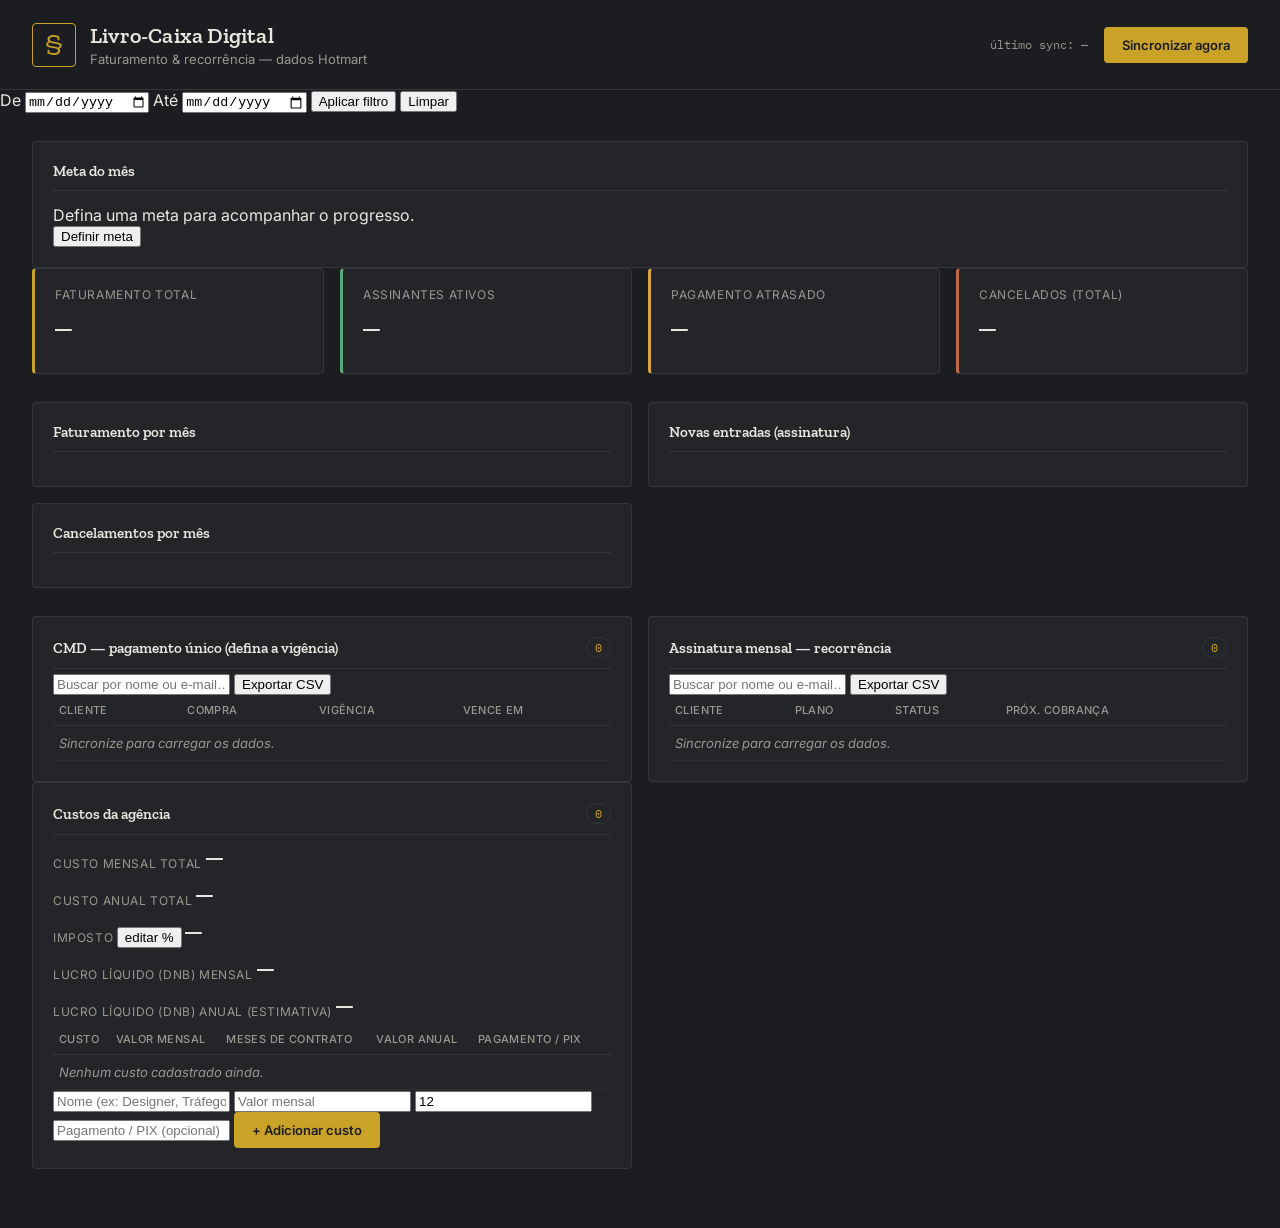
==== index.html @ 46e6a67d "Add files via upload" ====
<!DOCTYPE html>
<html lang="pt-BR">
<head>
<meta charset="UTF-8">
<meta name="viewport" content="width=device-width, initial-scale=1.0">
<title>Painel de Faturamento — Hotmart</title>
<link rel="preconnect" href="https://fonts.googleapis.com">
<link href="https://fonts.googleapis.com/css2?family=Zilla+Slab:wght@500;600;700&family=Inter:wght@400;500;600&family=IBM+Plex+Mono:wght@400;500;600&display=swap" rel="stylesheet">
<link rel="stylesheet" href="/static/style.css">
</head>
<body>
  <header class="topbar">
    <div class="brand">
      <span class="brand-mark">§</span>
      <div>
        <h1>Livro-Caixa Digital</h1>
        <p class="subtitle">Faturamento &amp; recorrência — dados Hotmart</p>
      </div>
    </div>
    <div class="topbar-actions">
      <span id="lastSync" class="last-sync">último sync: —</span>
      <button id="syncBtn" class="btn-primary">Sincronizar agora</button>
    </div>
  </header>

  <div class="filter-bar">
    <label>De <input type="date" id="startDate"></label>
    <label>Até <input type="date" id="endDate"></label>
    <button id="applyFilterBtn" class="btn-secondary">Aplicar filtro</button>
    <button id="clearFilterBtn" class="btn-link">Limpar</button>
  </div>

  <main>
    <section class="panel goal-panel">
      <div class="goal-header">
        <div>
          <h2 class="goal-title">Meta do mês <span id="goalMonthLabel"></span></h2>
          <span class="goal-values" id="goalValues">Defina uma meta para acompanhar o progresso.</span>
        </div>
        <button class="btn-link" id="editGoalBtn">Definir meta</button>
      </div>
      <div class="goal-bar-track">
        <div class="goal-bar-fill" id="goalBarFill" style="width:0%"></div>
      </div>
    </section>

    <section class="kpi-row" id="kpiRow">
      <div class="kpi-card">
        <span class="kpi-label">Faturamento total</span>
        <span class="kpi-value" id="kpiFaturamento">—</span>
        <span class="kpi-delta" id="kpiVariacao"></span>
      </div>
      <div class="kpi-card positive">
        <span class="kpi-label">Assinantes ativos</span>
        <span class="kpi-value" id="kpiAtivos">—</span>
      </div>
      <div class="kpi-card warn">
        <span class="kpi-label">Pagamento atrasado</span>
        <span class="kpi-value" id="kpiAtrasados">—</span>
      </div>
      <div class="kpi-card negative">
        <span class="kpi-label">Cancelados (total)</span>
        <span class="kpi-value" id="kpiCancelados">—</span>
      </div>
    </section>

    <section class="chart-row">
      <div class="panel">
        <h2>Faturamento por mês</h2>
        <div id="chartFaturamento"></div>
      </div>
      <div class="panel">
        <h2>Novas entradas (assinatura)</h2>
        <div id="chartEntradas"></div>
      </div>
      <div class="panel">
        <h2>Cancelamentos por mês</h2>
        <div id="chartCancelamentos"></div>
      </div>
    </section>

    <section class="table-row">
      <div class="panel">
        <div class="panel-header">
          <h2>CMD — pagamento único (defina a vigência)</h2>
          <span class="count-pill" id="countOneTime">0</span>
        </div>
        <div class="table-toolbar">
          <input type="text" class="search-input" id="searchOneTime" placeholder="Buscar por nome ou e-mail…">
          <button class="btn-link" id="exportOneTime">Exportar CSV</button>
        </div>
        <table class="ledger">
          <thead>
            <tr>
              <th data-sort="buyer_name" class="sortable">Cliente</th>
              <th data-sort="purchase_date" class="sortable">Compra</th>
              <th>Vigência</th>
              <th data-sort="vencimento" class="sortable">Vence em</th>
            </tr>
          </thead>
          <tbody id="tableOneTime"><tr><td colspan="4" class="empty">Sincronize para carregar os dados.</td></tr></tbody>
        </table>
      </div>

      <div class="panel">
        <div class="panel-header">
          <h2>Assinatura mensal — recorrência</h2>
          <span class="count-pill" id="countRecorrencia">0</span>
        </div>
        <div class="table-toolbar">
          <input type="text" class="search-input" id="searchRecorrencia" placeholder="Buscar por nome ou e-mail…">
          <button class="btn-link" id="exportRecorrencia">Exportar CSV</button>
        </div>
        <table class="ledger">
          <thead>
            <tr>
              <th data-sort="subscriber_name" class="sortable">Cliente</th>
              <th>Plano</th>
              <th data-sort="status" class="sortable">Status</th>
              <th data-sort="date_next_charge" class="sortable">Próx. cobrança</th>
            </tr>
          </thead>
          <tbody id="tableRecorrencia"><tr><td colspan="4" class="empty">Sincronize para carregar os dados.</td></tr></tbody>
        </table>
      </div>
    </section>

    <section class="table-row single">
      <div class="panel">
        <div class="panel-header">
          <h2>Custos da agência</h2>
          <span class="count-pill" id="countCosts">0</span>
        </div>

        <div class="dnb-row">
          <div class="dnb-card">
            <span class="kpi-label">Custo mensal total</span>
            <span class="kpi-value dnb-value" id="custoMensal">—</span>
          </div>
          <div class="dnb-card">
            <span class="kpi-label">Custo anual total</span>
            <span class="kpi-value dnb-value" id="custoAnual">—</span>
          </div>
          <div class="dnb-card">
            <span class="kpi-label">
              Imposto
              <button class="btn-link tax-edit-btn" id="editTaxBtn">editar %</button>
            </span>
            <span class="kpi-value dnb-value" id="impostoValor">—</span>
          </div>
          <div class="dnb-card highlight">
            <span class="kpi-label">Lucro líquido (DNB) mensal</span>
            <span class="kpi-value dnb-value" id="dnbMensal">—</span>
          </div>
          <div class="dnb-card highlight">
            <span class="kpi-label">Lucro líquido (DNB) anual (estimativa)</span>
            <span class="kpi-value dnb-value" id="dnbAnual">—</span>
          </div>
        </div>

        <table class="ledger">
          <thead>
            <tr>
              <th>Custo</th>
              <th>Valor mensal</th>
              <th>Meses de contrato</th>
              <th>Valor anual</th>
              <th>Pagamento / PIX</th>
              <th></th>
            </tr>
          </thead>
          <tbody id="tableCosts"><tr><td colspan="6" class="empty">Nenhum custo cadastrado ainda.</td></tr></tbody>
        </table>

        <div class="add-cost-row">
          <input type="text" id="newCostName" placeholder="Nome (ex: Designer, Tráfego pago…)">
          <input type="number" step="0.01" id="newCostValue" placeholder="Valor mensal">
          <input type="number" id="newCostMonths" placeholder="Meses" value="12">
          <input type="text" id="newCostPayment" placeholder="Pagamento / PIX (opcional)">
          <button class="btn-primary" id="addCostBtn">+ Adicionar custo</button>
        </div>
      </div>
    </section>
  </main>

  <script src="/static/dashboard.js"></script>
</body>
</html>
---- static/style.css ----
:root {
  --bg: #1B1D21;
  --panel: #232529;
  --panel-border: #33363c;
  --text: #E9E6DF;
  --text-dim: #9A9790;
  --gold: #C9A227;
  --green: #5CA97A;
  --rust: #C06A4C;
  --font-display: 'Zilla Slab', serif;
  --font-body: 'Inter', sans-serif;
  --font-mono: 'IBM Plex Mono', monospace;
}

* { box-sizing: border-box; }

body {
  margin: 0;
  background: var(--bg);
  color: var(--text);
  font-family: var(--font-body);
  -webkit-font-smoothing: antialiased;
}

.topbar {
  display: flex;
  justify-content: space-between;
  align-items: center;
  padding: 22px 32px;
  border-bottom: 1px solid var(--panel-border);
}

.brand { display: flex; align-items: center; gap: 14px; }

.brand-mark {
  font-family: var(--font-display);
  font-size: 30px;
  color: var(--gold);
  border: 1px solid var(--gold);
  width: 44px; height: 44px;
  display: flex; align-items: center; justify-content: center;
  border-radius: 4px;
}

h1 {
  font-family: var(--font-display);
  font-weight: 600;
  font-size: 22px;
  margin: 0;
  letter-spacing: 0.2px;
}

.subtitle {
  margin: 2px 0 0;
  font-size: 13px;
  color: var(--text-dim);
}

.topbar-actions { display: flex; align-items: center; gap: 16px; }

.last-sync { font-family: var(--font-mono); font-size: 12px; color: var(--text-dim); }

.btn-primary {
  background: var(--gold);
  color: #1B1D21;
  border: none;
  padding: 10px 18px;
  font-family: var(--font-body);
  font-weight: 600;
  font-size: 13px;
  border-radius: 4px;
  cursor: pointer;
  transition: opacity 0.15s ease;
}
.btn-primary:hover { opacity: 0.85; }
.btn-primary:disabled { opacity: 0.5; cursor: wait; }

main { padding: 28px 32px 60px; max-width: 1280px; margin: 0 auto; }

.kpi-row {
  display: grid;
  grid-template-columns: repeat(4, 1fr);
  gap: 16px;
  margin-bottom: 28px;
}

.kpi-card {
  background: var(--panel);
  border: 1px solid var(--panel-border);
  border-left: 3px solid var(--gold);
  border-radius: 4px;
  padding: 18px 20px;
  display: flex;
  flex-direction: column;
  gap: 8px;
}
.kpi-card.positive { border-left-color: var(--green); }
.kpi-card.warn { border-left-color: #D9A441; }
.kpi-card.negative { border-left-color: var(--rust); }

.kpi-label {
  font-size: 12px;
  text-transform: uppercase;
  letter-spacing: 0.6px;
  color: var(--text-dim);
}

.kpi-value {
  font-family: var(--font-mono);
  font-size: 28px;
  font-variant-numeric: tabular-nums;
}

.chart-row {
  display: grid;
  grid-template-columns: 1fr 1fr;
  gap: 16px;
  margin-bottom: 28px;
}

.table-row {
  display: grid;
  grid-template-columns: 1fr 1fr;
  gap: 16px;
}

.panel {
  background: var(--panel);
  border: 1px solid var(--panel-border);
  border-radius: 4px;
  padding: 20px;
}

.panel h2 {
  font-family: var(--font-display);
  font-weight: 600;
  font-size: 15px;
  margin: 0 0 14px;
  padding-bottom: 10px;
  border-bottom: 1px solid var(--panel-border);
}

.panel-header {
  display: flex;
  align-items: center;
  justify-content: space-between;
  border-bottom: 1px solid var(--panel-border);
  margin-bottom: 4px;
  padding-bottom: 10px;
}
.panel-header h2 { border: none; margin: 0; padding: 0; }

.count-pill {
  font-family: var(--font-mono);
  font-size: 12px;
  color: var(--gold);
  border: 1px solid var(--panel-border);
  padding: 2px 8px;
  border-radius: 12px;
}

table.ledger {
  width: 100%;
  border-collapse: collapse;
  font-size: 13px;
}

table.ledger th {
  text-align: left;
  color: var(--text-dim);
  font-weight: 500;
  font-size: 11px;
  text-transform: uppercase;
  letter-spacing: 0.4px;
  padding: 8px 6px;
  border-bottom: 1px solid var(--panel-border);
}

table.ledger td {
  padding: 9px 6px;
  border-bottom: 1px solid #2b2d32;
  font-variant-numeric: tabular-nums;
}

table.ledger tbody tr:hover { background: rgba(255,255,255,0.02); }

.status-tag {
  font-family: var(--font-mono);
  font-size: 11px;
  padding: 2px 7px;
  border-radius: 3px;
  text-transform: uppercase;
}
.status-ACTIVE { background: rgba(92,169,122,0.15); color: var(--green); }
.status-OVERDUE { background: rgba(217,164,65,0.15); color: #D9A441; }
.status-CANCELLED_BY_CUSTOMER,
.status-CANCELLED_BY_ADMIN,
.status-CANCELLED_BY_SELLER { background: rgba(192,106,76,0.15); color: var(--rust); }

.empty { color: var(--text-dim); font-style: italic; }

/* Campo de seleção de vigência (pagamento único) */
.term-select {
  background: #1B1D21;
  color: var(--text);
  border: 1px solid var(--panel-border);
  border-radius: 4px;
  padding: 5px 8px;
  font-family: var(--font-body);
  font-size: 12px;
}

.status-vig-em_dia { background: rgba(92,169,122,0.15); color: var(--green); }
.status-vig-vencendo { background: rgba(217,164,65,0.15); color: #D9A441; }
.status-vig-vencido { background: rgba(192,106,76,0.15); color: var(--rust); }

@media (max-width: 900px) {
  .kpi-row { grid-template-columns: 1fr 1fr; }
  .chart-row, .table-row { grid-template-columns: 1fr; }
}
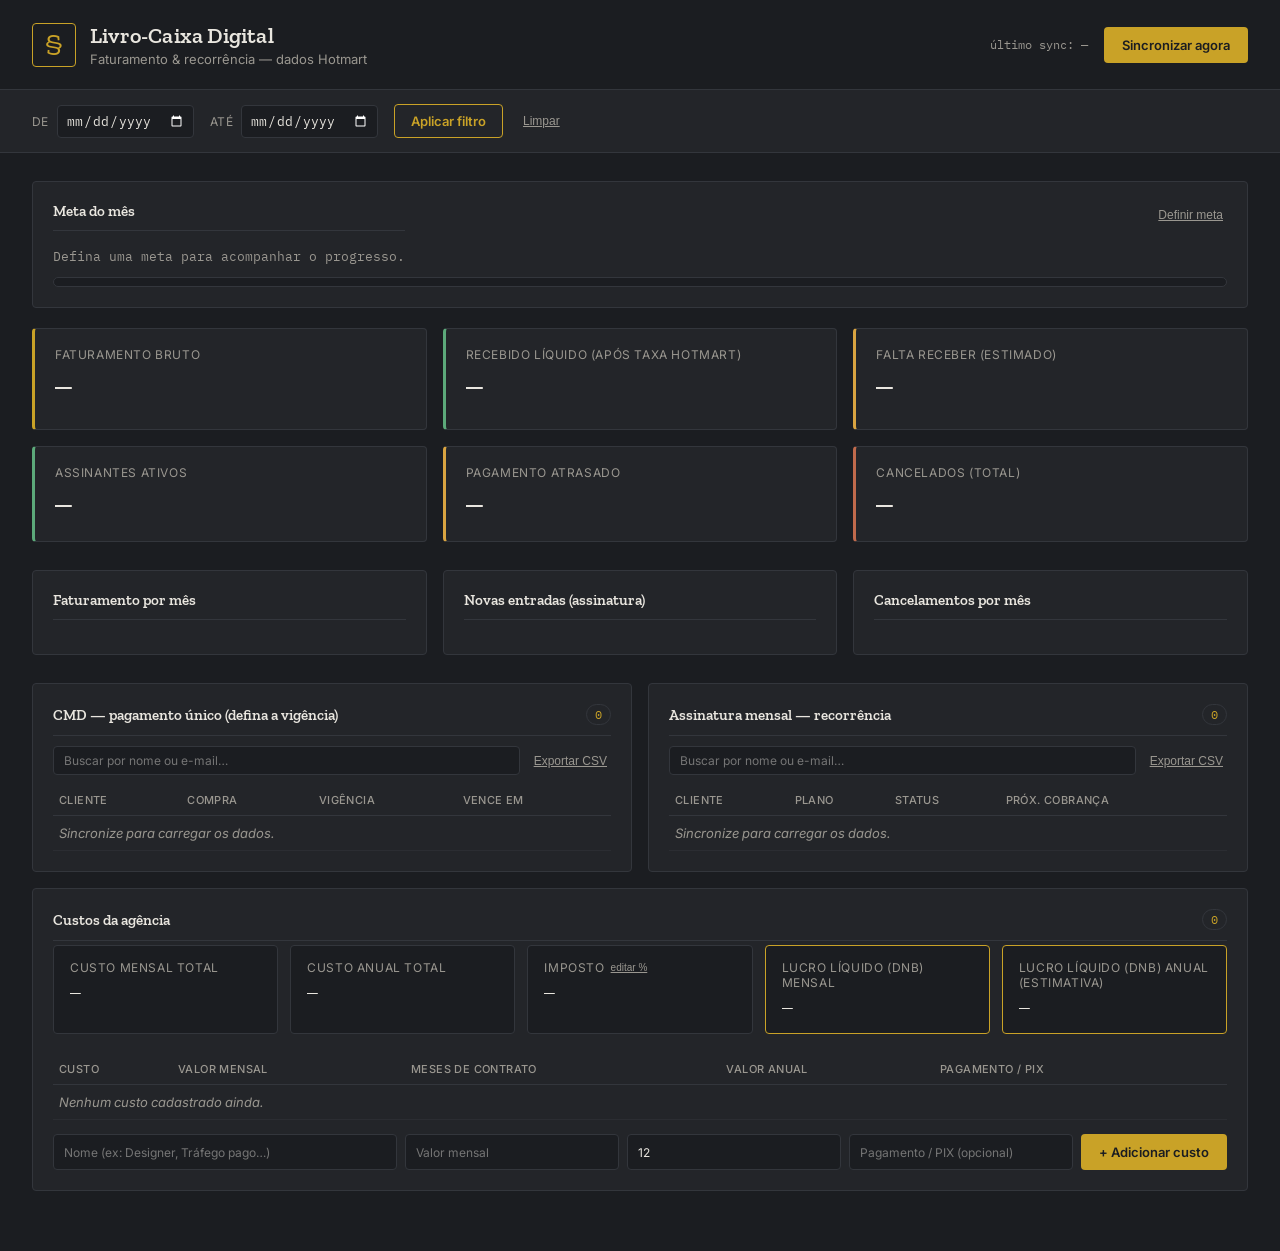
==== commit ec647899: "Add files via upload" ====
--- a/index.html
+++ b/index.html
@@ -44,12 +44,23 @@
       </div>
     </section>
 
-    <section class="kpi-row" id="kpiRow">
+    <section class="kpi-row kpi-row-financeiro">
       <div class="kpi-card">
-        <span class="kpi-label">Faturamento total</span>
+        <span class="kpi-label">Faturamento bruto</span>
         <span class="kpi-value" id="kpiFaturamento">—</span>
         <span class="kpi-delta" id="kpiVariacao"></span>
       </div>
+      <div class="kpi-card positive">
+        <span class="kpi-label">Recebido líquido (após taxa Hotmart)</span>
+        <span class="kpi-value" id="kpiLiquido">—</span>
+      </div>
+      <div class="kpi-card warn">
+        <span class="kpi-label">Falta receber (estimado)</span>
+        <span class="kpi-value" id="kpiFaltaReceber">—</span>
+      </div>
+    </section>
+
+    <section class="kpi-row" id="kpiRow">
       <div class="kpi-card positive">
         <span class="kpi-label">Assinantes ativos</span>
         <span class="kpi-value" id="kpiAtivos">—</span>
--- a/static/style.css
+++ b/static/style.css
@@ -75,15 +75,110 @@
 .btn-primary:hover { opacity: 0.85; }
 .btn-primary:disabled { opacity: 0.5; cursor: wait; }
 
-main { padding: 28px 32px 60px; max-width: 1280px; margin: 0 auto; }
+.filter-bar {
+  display: flex;
+  align-items: center;
+  gap: 16px;
+  padding: 14px 32px;
+  background: var(--panel);
+  border-bottom: 1px solid var(--panel-border);
+  flex-wrap: wrap;
+}
+
+.filter-bar label {
+  display: flex;
+  align-items: center;
+  gap: 8px;
+  font-size: 12px;
+  color: var(--text-dim);
+  text-transform: uppercase;
+  letter-spacing: 0.4px;
+}
+
+.filter-bar input[type="date"] {
+  background: #1B1D21;
+  color: var(--text);
+  border: 1px solid var(--panel-border);
+  border-radius: 4px;
+  padding: 6px 8px;
+  font-family: var(--font-mono);
+  font-size: 13px;
+  color-scheme: dark;
+}
+
+.btn-secondary {
+  background: transparent;
+  color: var(--gold);
+  border: 1px solid var(--gold);
+  padding: 8px 16px;
+  font-family: var(--font-body);
+  font-weight: 600;
+  font-size: 13px;
+  border-radius: 4px;
+  cursor: pointer;
+}
+.btn-secondary:hover { background: rgba(201,162,39,0.1); }
+
+.btn-link {
+  background: none;
+  border: none;
+  color: var(--text-dim);
+  font-size: 12px;
+  text-decoration: underline;
+  cursor: pointer;
+  padding: 6px 4px;
+}
+.btn-link:hover { color: var(--text); }
+
+main { padding: 28px 32px 60px; max-width: 1320px; margin: 0 auto; }
+
+.goal-panel { margin-bottom: 20px; }
+
+.goal-header {
+  display: flex;
+  align-items: flex-start;
+  justify-content: space-between;
+  margin-bottom: 12px;
+}
+
+.goal-title {
+  font-family: var(--font-display);
+  font-weight: 600;
+  font-size: 15px;
+  margin: 0 0 4px;
+}
+
+.goal-values {
+  font-family: var(--font-mono);
+  font-size: 13px;
+  color: var(--text-dim);
+}
+
+.goal-bar-track {
+  width: 100%;
+  height: 10px;
+  background: #1B1D21;
+  border: 1px solid var(--panel-border);
+  border-radius: 6px;
+  overflow: hidden;
+}
+
+.goal-bar-fill {
+  height: 100%;
+  background: var(--gold);
+  transition: width 0.3s ease;
+}
+.goal-bar-fill.complete { background: var(--green); }
 
 .kpi-row {
   display: grid;
-  grid-template-columns: repeat(4, 1fr);
+  grid-template-columns: repeat(3, 1fr);
   gap: 16px;
   margin-bottom: 28px;
 }
 
+.kpi-row-financeiro { margin-bottom: 16px; }
+
 .kpi-card {
   background: var(--panel);
   border: 1px solid var(--panel-border);
@@ -92,7 +187,7 @@
   padding: 18px 20px;
   display: flex;
   flex-direction: column;
-  gap: 8px;
+  gap: 6px;
 }
 .kpi-card.positive { border-left-color: var(--green); }
 .kpi-card.warn { border-left-color: #D9A441; }
@@ -103,6 +198,9 @@
   text-transform: uppercase;
   letter-spacing: 0.6px;
   color: var(--text-dim);
+  display: flex;
+  align-items: center;
+  gap: 6px;
 }
 
 .kpi-value {
@@ -111,9 +209,16 @@
   font-variant-numeric: tabular-nums;
 }
 
+.kpi-delta {
+  font-family: var(--font-mono);
+  font-size: 12px;
+}
+.kpi-delta.up { color: var(--green); }
+.kpi-delta.down { color: var(--rust); }
+
 .chart-row {
   display: grid;
-  grid-template-columns: 1fr 1fr;
+  grid-template-columns: repeat(3, 1fr);
   gap: 16px;
   margin-bottom: 28px;
 }
@@ -123,6 +228,10 @@
   grid-template-columns: 1fr 1fr;
   gap: 16px;
 }
+.table-row.single {
+  grid-template-columns: 1fr;
+  margin-top: 16px;
+}
 
 .panel {
   background: var(--panel);
@@ -157,6 +266,25 @@
   border: 1px solid var(--panel-border);
   padding: 2px 8px;
   border-radius: 12px;
+}
+
+.table-toolbar {
+  display: flex;
+  align-items: center;
+  justify-content: space-between;
+  gap: 10px;
+  margin: 10px 0;
+}
+
+.search-input {
+  flex: 1;
+  background: #1B1D21;
+  color: var(--text);
+  border: 1px solid var(--panel-border);
+  border-radius: 4px;
+  padding: 6px 10px;
+  font-family: var(--font-body);
+  font-size: 12px;
 }
 
 table.ledger {
@@ -176,6 +304,9 @@
   border-bottom: 1px solid var(--panel-border);
 }
 
+table.ledger th.sortable { cursor: pointer; user-select: none; }
+table.ledger th.sortable:hover { color: var(--text); }
+
 table.ledger td {
   padding: 9px 6px;
   border-bottom: 1px solid #2b2d32;
@@ -183,6 +314,7 @@
 }
 
 table.ledger tbody tr:hover { background: rgba(255,255,255,0.02); }
+table.ledger tbody tr.row-urgent { background: rgba(217,164,65,0.08); }
 
 .status-tag {
   font-family: var(--font-mono);
@@ -199,7 +331,6 @@
 
 .empty { color: var(--text-dim); font-style: italic; }
 
-/* Campo de seleção de vigência (pagamento único) */
 .term-select {
   background: #1B1D21;
   color: var(--text);
@@ -214,7 +345,92 @@
 .status-vig-vencendo { background: rgba(217,164,65,0.15); color: #D9A441; }
 .status-vig-vencido { background: rgba(192,106,76,0.15); color: var(--rust); }
 
+.urgent-icon { color: #D9A441; margin-left: 4px; }
+
+.value-edit, .cost-field { cursor: pointer; }
+.value-edit .edit-icon { opacity: 0.5; font-size: 11px; margin-left: 4px; }
+.value-edit:hover .edit-icon { opacity: 1; }
+.edited-tag {
+  font-family: var(--font-mono);
+  font-size: 9px;
+  color: var(--gold);
+  border: 1px solid var(--panel-border);
+  padding: 1px 4px;
+  border-radius: 3px;
+}
+
+.value-input, .cost-input {
+  background: #1B1D21;
+  color: var(--text);
+  border: 1px solid var(--gold);
+  border-radius: 4px;
+  padding: 3px 6px;
+  font-family: var(--font-mono);
+  font-size: 12px;
+  width: 90px;
+}
+
+.save-value-btn {
+  background: var(--gold);
+  color: #1B1D21;
+  border: none;
+  border-radius: 4px;
+  padding: 3px 8px;
+  font-size: 11px;
+  font-weight: 600;
+  cursor: pointer;
+  margin-left: 4px;
+}
+
+.dnb-row {
+  display: grid;
+  grid-template-columns: repeat(5, 1fr);
+  gap: 12px;
+  margin-bottom: 20px;
+}
+
+.dnb-card {
+  background: #1B1D21;
+  border: 1px solid var(--panel-border);
+  border-radius: 4px;
+  padding: 14px 16px;
+  display: flex;
+  flex-direction: column;
+  gap: 6px;
+}
+.dnb-card.highlight { border-color: var(--gold); }
+
+.dnb-value { font-size: 18px; }
+.positive-text { color: var(--green); }
+.negative-text { color: var(--rust); }
+
+.tax-edit-btn { padding: 0; margin: 0; font-size: 10px; }
+
+.add-cost-row {
+  display: grid;
+  grid-template-columns: 2fr 1fr 0.7fr 1.3fr auto;
+  gap: 8px;
+  margin-top: 14px;
+}
+.add-cost-row input {
+  background: #1B1D21;
+  color: var(--text);
+  border: 1px solid var(--panel-border);
+  border-radius: 4px;
+  padding: 8px 10px;
+  font-family: var(--font-body);
+  font-size: 12px;
+}
+
+@media (max-width: 1100px) {
+  .chart-row { grid-template-columns: 1fr 1fr; }
+  .dnb-row { grid-template-columns: 1fr 1fr; }
+}
+
 @media (max-width: 900px) {
   .kpi-row { grid-template-columns: 1fr 1fr; }
   .chart-row, .table-row { grid-template-columns: 1fr; }
-}
+  .filter-bar { padding: 14px 16px; }
+  .goal-header { flex-direction: column; gap: 8px; }
+  .add-cost-row { grid-template-columns: 1fr; }
+}
